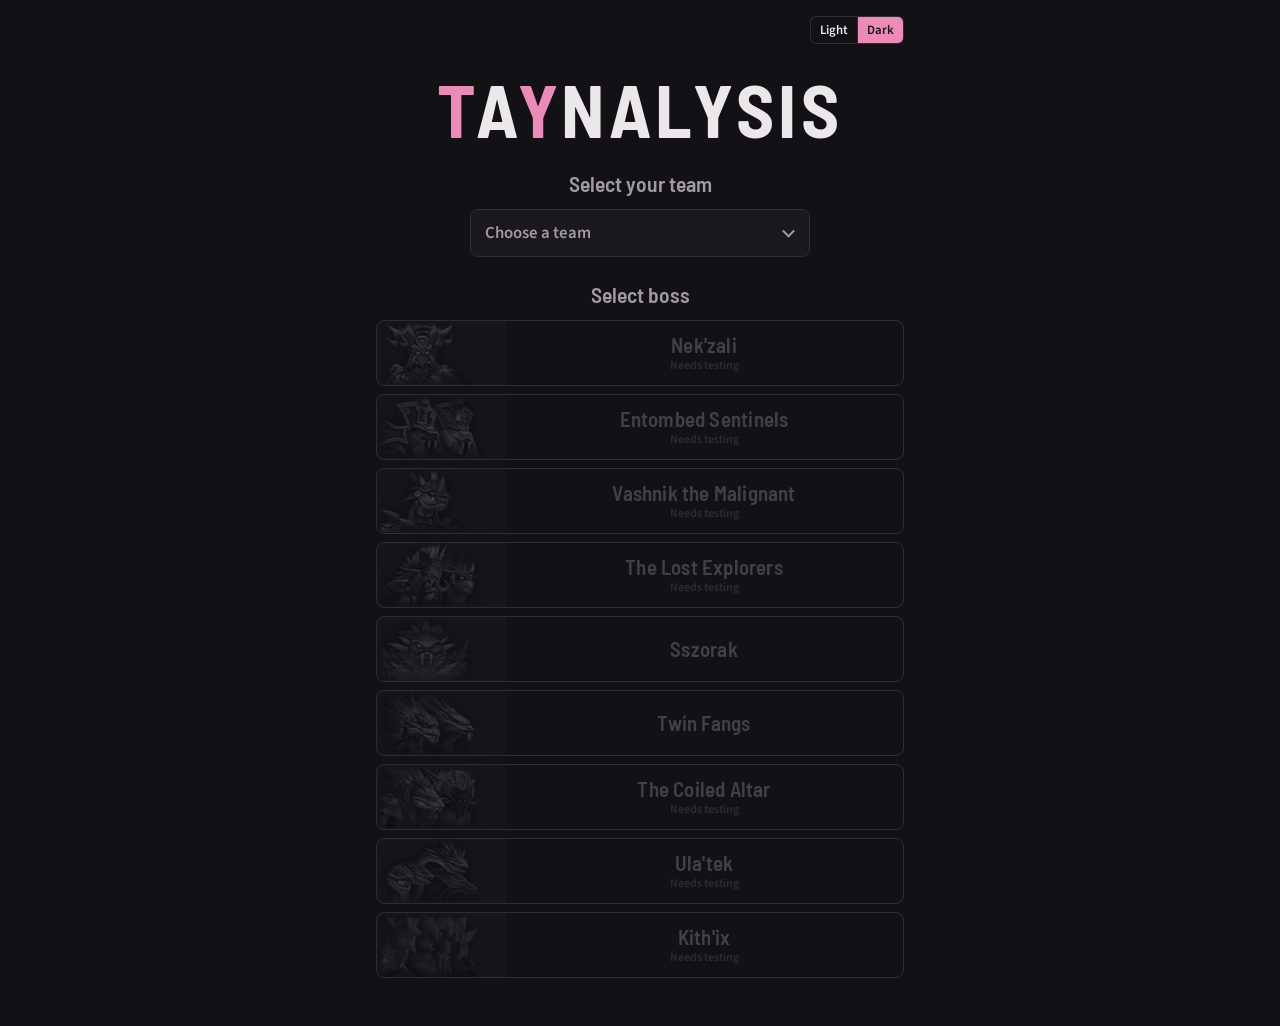
==== index.html @ b70b5e78 "site overhaul" ====
<!doctype html>
<html lang="en" data-theme="dark">
<head>
<meta charset="utf-8">
<meta name="viewport" content="width=device-width, initial-scale=1, viewport-fit=cover">
<title>Taynalysis</title>
<link rel="preconnect" href="https://fonts.googleapis.com">
<link rel="stylesheet" href="https://fonts.googleapis.com/css2?family=Barlow+Semi+Condensed:wght@500;600;700&family=Source+Sans+3:wght@400;600&display=swap">
<style>
:root{
  --bg:#fbe4ee; --panel:#fff2f8; --ink:#4a1832; --muted:#93506f; --line:#f2c3d8; --accent:#c23d7e; --crit:#c0392b;
  --f-display:"Barlow Semi Condensed","Arial Narrow",sans-serif;
  --f-body:"Source Sans 3",system-ui,-apple-system,sans-serif;
  color-scheme:light;
}
@media (prefers-color-scheme: dark){:root:not([data-theme="light"]){
  --bg:#121113; --panel:#19181a; --ink:#ebe8ea; --muted:#a19ba0; --line:#302d30; --accent:#ec8ab8; --crit:#ff6b5e; color-scheme:dark}}
:root[data-theme="dark"]{
  --bg:#121113; --panel:#19181a; --ink:#ebe8ea; --muted:#a19ba0; --line:#302d30; --accent:#ec8ab8; --crit:#ff6b5e; color-scheme:dark}
*{box-sizing:border-box}
*{scrollbar-width:none}
*::-webkit-scrollbar{display:none;width:0;height:0}
html,body{margin:0;overflow-x:hidden}
body{background:var(--bg);color:var(--ink);font-family:var(--f-body);font-size:15px;line-height:1.45}
.wrap{max-width:560px;margin:0 auto;padding-left:max(16px,env(safe-area-inset-left,0px));padding-right:max(16px,env(safe-area-inset-right,0px));padding-block:16px 48px;display:flex;flex-direction:column;align-items:center}
.top{align-self:stretch;display:flex;justify-content:flex-end}
.seg{display:inline-flex;border:1px solid var(--line);border-radius:6px;overflow:hidden}
.seg button{border:0;background:transparent;color:var(--ink);font:600 .8rem var(--f-body);padding:4px 9px;cursor:pointer}
.seg button+button{border-left:1px solid var(--line)}
.seg button[aria-pressed=true]{background:var(--accent);color:var(--panel)}
button:focus-visible{outline:2px solid var(--accent);outline-offset:2px}
h1{font-family:var(--f-display);font-weight:700;font-size:clamp(2.6rem,13vw,4.6rem);letter-spacing:.06em;line-height:1;text-transform:uppercase;margin:28px 0 0;text-align:center}
h1 .acc{color:var(--accent)}   /* the T and Y of TAYNALYSIS in the paladin pink */
.step{font-family:var(--f-display);font-weight:600;font-size:1.35rem;color:var(--muted);margin:30px 0 10px;text-align:center}
.step:first-of-type{margin-top:22px}
.teampick{position:relative;width:min(100%,340px)}
.teampick select{appearance:none;-webkit-appearance:none;width:100%;font:600 1.05rem var(--f-body);color:var(--ink);background:var(--panel);border:1px solid var(--line);border-radius:8px;padding:11px 40px 11px 14px;cursor:pointer}
.teampick select:invalid{color:var(--muted)}
.teampick select:hover{border-color:var(--accent)}
.teampick select:focus-visible{outline:2px solid var(--accent);outline-offset:2px}
.teampick select option{color:var(--ink);background:var(--panel)}
.teampick::after{content:"";position:absolute;right:17px;top:50%;width:7px;height:7px;border-right:2px solid var(--muted);border-bottom:2px solid var(--muted);transform:translateY(-70%) rotate(45deg);pointer-events:none}
.bosses{list-style:none;margin:0;padding:0;width:100%;display:flex;flex-direction:column;gap:8px}
.boss{position:relative;display:grid;grid-template-columns:128px minmax(0,1fr);align-items:center;height:66px;background:var(--panel);border:1px solid var(--line);border-radius:8px;color:var(--ink);text-decoration:none;transition:border-color .15s}
.boss>*{transition:opacity .35s,filter .35s}
.pic{height:100%;border-right:1px solid var(--line);border-radius:7px 0 0 7px;overflow:hidden;background:color-mix(in srgb,var(--line) 55%,var(--panel))}
.pic img{display:block;width:100%;height:100%;object-fit:contain}   /* Encounter Journal portraits: 128x64 */
.nm{font-family:var(--f-display);font-weight:600;font-size:1.3rem;letter-spacing:.01em;text-align:center;padding:0 12px;overflow:hidden;text-overflow:ellipsis;white-space:nowrap;line-height:1.15}
.nm .nt{display:block;font:600 .74rem var(--f-body);letter-spacing:0;color:var(--crit)}   /* "Needs testing": page not checked on a raid night yet */
a.boss:hover{border-color:var(--accent)}
a.boss:hover .nm{color:var(--accent)}
.boss:focus-visible{outline:2px solid var(--accent);outline-offset:2px}
/* dim the picture and name, not the row, so the tooltip stays at full strength */
.boss.off{cursor:not-allowed}
.boss.off>*{opacity:.4;filter:grayscale(1)}
.bosses.locked .boss>*{opacity:.22;filter:grayscale(1)}
.bosses.locked .boss{background:transparent}
/* "Not yet supported" / "Choose your team first": on hover, keyboard focus, or a tap */
.boss[data-tip]::after{content:attr(data-tip);position:absolute;left:50%;bottom:calc(100% + 6px);transform:translateX(-50%);background:var(--ink);color:var(--bg);font:600 .8rem var(--f-body);padding:5px 9px;border-radius:5px;white-space:nowrap;pointer-events:none;opacity:0;transition:opacity .12s;z-index:2}
.boss[data-tip]:hover::after,.boss[data-tip]:focus-visible::after,.boss[data-tip].tip::after{opacity:1}
@media (max-width:420px){ .boss{grid-template-columns:104px minmax(0,1fr);height:54px} .nm{font-size:1.1rem;padding:0 8px} .nm .nt{font-size:.68rem} }
</style>
</head>
<body>
<div class="wrap">
  <div class="top">
    <div class="seg" role="group" aria-label="Color theme">
      <button type="button" id="thLight" aria-pressed="false">Light</button>
      <button type="button" id="thDark" aria-pressed="true">Dark</button>
    </div>
  </div>
  <h1><span class="acc">T</span>a<span class="acc">y</span>nalysis</h1>
  <label class="step" for="team">Select your team</label>
  <div class="teampick">
    <select id="team" required>
      <option value="" disabled selected hidden>Choose a team</option>
    </select>
  </div>
  <h2 class="step" id="bossHead">Select boss</h2>
  <ol class="bosses locked" id="bosses" aria-labelledby="bossHead"></ol>
</div>

<script src="shared.js"></script>
<script>
const $ = id => document.getElementById(id);

// ---- theme (same setting as the boss pages) ----
function setTheme(t, remember){
  document.documentElement.dataset.theme = t;
  $('thLight').setAttribute('aria-pressed', String(t === 'light')); $('thDark').setAttribute('aria-pressed', String(t === 'dark'));
  if (remember){ try { localStorage.setItem('vir-theme', t); } catch (e) {} }
}
(() => { let saved = null; try { saved = localStorage.getItem('vir-theme'); } catch (e) {} setTheme(saved || 'dark', false); })();
$('thLight').onclick = () => setTheme('light', true);
$('thDark').onclick = () => setTheme('dark', true);

// ---- team picker, then the boss list (dim until a team is chosen; bosses without a page stay grey) ----
const sel = $('team'), list = $('bosses');
TEAMS.forEach(t => sel.add(new Option(t.name, t.id)));
const esc = s => String(s).replace(/[&<>"]/g, ch => ({'&': '&amp;', '<': '&lt;', '>': '&gt;', '"': '&quot;'}[ch]));
// a team with no raid nights uploaded yet gets no links at all (any boss's or the activity nights.json with a night in it = data)
const hasData = {};
function checkData(id){
  if (id in hasData) return;
  hasData[id] = null;   // checking
  const dirs = ['activity', ...BOSSES.filter(b => b.page).map(b => b.id)];
  Promise.all(dirs.map(d => fetch(`data/${id}/${TIER}/${d}/nights.json?t=${Date.now()}`, {cache: 'no-store'})
    .then(r => r.ok ? r.json() : null).then(j => !!(j && j.nights && j.nights.length)).catch(() => false)))
    .then(r => { hasData[id] = r.some(Boolean); if (sel.value === id) renderBosses(); });
}
function renderBosses(){
  const team = teamById(sel.value);
  if (team) checkData(team.id);
  const data = team && hasData[team.id];
  list.classList.toggle('locked', !team);
  list.innerHTML = BOSSES.map(b => {
    const inner = `<span class="pic"><img src="img/bosses/${b.id}.webp" alt="" loading="lazy" onerror="this.remove()"></span><span class="nm">${esc(b.name)}${b.test ? '<span class="nt">Needs testing</span>' : ''}</span>`;
    if (data && b.page && (!b.test || SHOW_UNTESTED)) return `<li><a class="boss" href="${bossUrl(b.page, team.id)}">${inner}</a></li>`;
    const tip = !team ? 'Choose your team first' : !b.page ? 'Not yet supported' : hasData[team.id] === false ? 'No data for this team yet'
      : !data ? 'Checking for data…' : 'Needs testing';   // untested pages stay closed (SHOW_UNTESTED)
    return `<li><span class="boss${team ? ' off' : ''}" data-tip="${tip}" tabindex="0" aria-disabled="true">${inner}</span></li>`;
  }).join('');
}
function useTeam(id, push){
  sel.value = teamById(id) ? id : '';
  // keep the team in the address, so Back from a boss page (and a shared link) lands on the same team
  if (push) history.replaceState(null, '', sel.value ? '?team=' + encodeURIComponent(sel.value) : location.pathname);
  renderBosses();
}
sel.onchange = () => useTeam(sel.value, true);
useTeam(new URLSearchParams(location.search).get('team'), false);
addEventListener('pageshow', () => useTeam(new URLSearchParams(location.search).get('team'), false));

// touch screens have no hover: a tap on a grey boss shows its tooltip for a moment
let tipTimer;
list.addEventListener('click', e => {
  const b = e.target.closest('.boss[data-tip]'); if (!b) return;
  list.querySelectorAll('.tip').forEach(x => x.classList.remove('tip'));
  b.classList.add('tip'); clearTimeout(tipTimer); tipTimer = setTimeout(() => b.classList.remove('tip'), 1600);
});
</script>
</body>
</html>
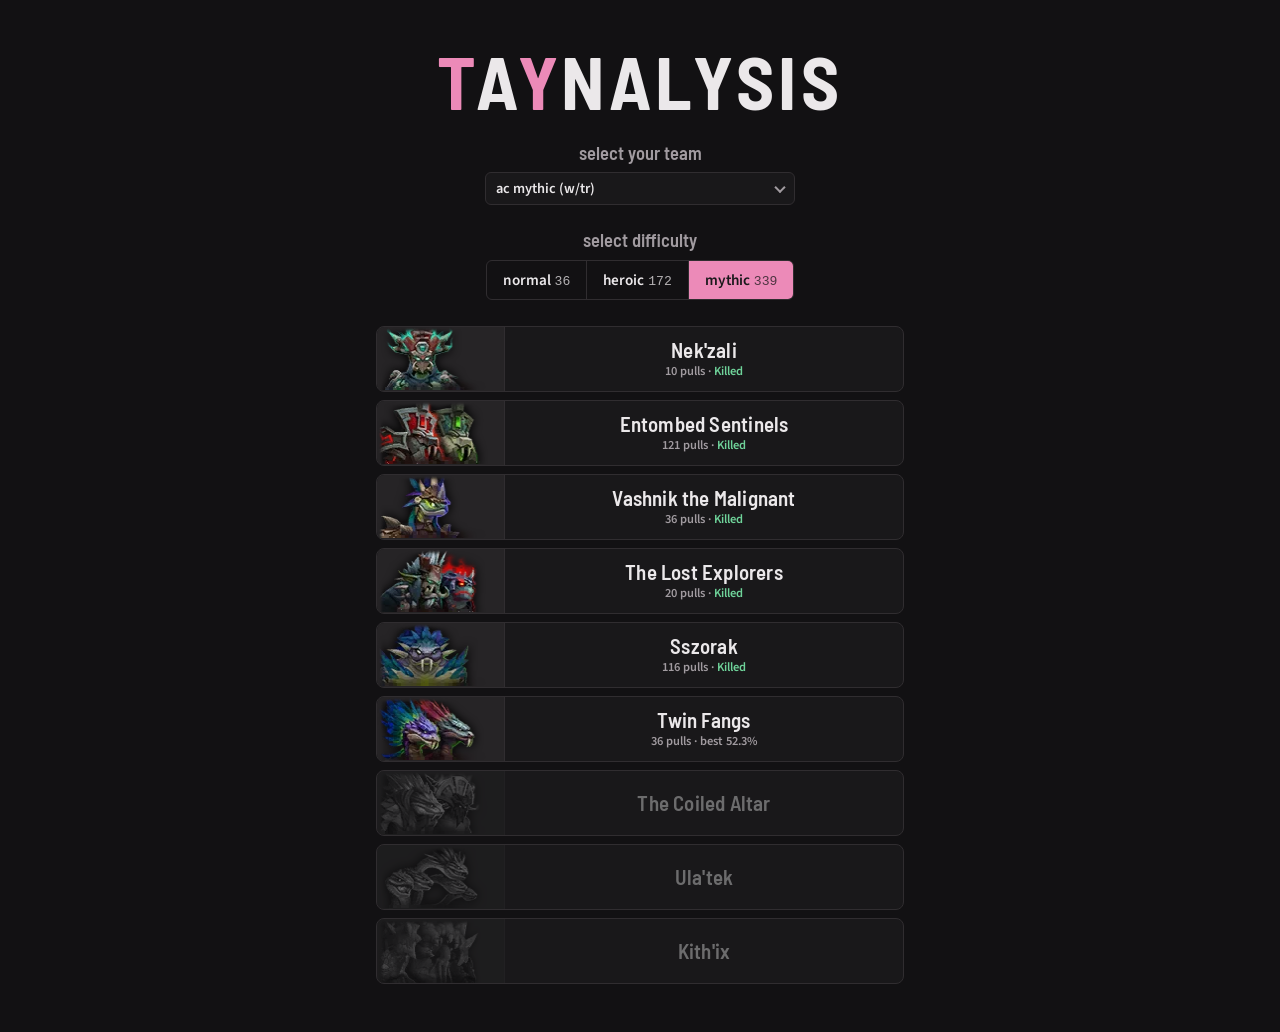
==== commit a93ba40e: "updates" ====
--- a/index.html
+++ b/index.html
@@ -8,45 +8,53 @@
 <link rel="stylesheet" href="https://fonts.googleapis.com/css2?family=Barlow+Semi+Condensed:wght@500;600;700&family=Source+Sans+3:wght@400;600&display=swap">
 <style>
 :root{
-  --bg:#fbe4ee; --panel:#fff2f8; --ink:#4a1832; --muted:#93506f; --line:#f2c3d8; --accent:#c23d7e; --crit:#c0392b;
+  --bg:#fbe4ee; --panel:#fff2f8; --ink:#4a1832; --muted:#93506f; --line:#f2c3d8; --accent:#c23d7e; --crit:#c0392b; --good:#2e8b57;
   --f-display:"Barlow Semi Condensed","Arial Narrow",sans-serif;
   --f-body:"Source Sans 3",system-ui,-apple-system,sans-serif;
   color-scheme:light;
 }
 @media (prefers-color-scheme: dark){:root:not([data-theme="light"]){
-  --bg:#121113; --panel:#19181a; --ink:#ebe8ea; --muted:#a19ba0; --line:#302d30; --accent:#ec8ab8; --crit:#ff6b5e; color-scheme:dark}}
+  --bg:#121113; --panel:#19181a; --ink:#ebe8ea; --muted:#a19ba0; --line:#302d30; --accent:#ec8ab8; --crit:#ff6b5e; --good:#6fd39a; color-scheme:dark}}
 :root[data-theme="dark"]{
-  --bg:#121113; --panel:#19181a; --ink:#ebe8ea; --muted:#a19ba0; --line:#302d30; --accent:#ec8ab8; --crit:#ff6b5e; color-scheme:dark}
+  --bg:#121113; --panel:#19181a; --ink:#ebe8ea; --muted:#a19ba0; --line:#302d30; --accent:#ec8ab8; --crit:#ff6b5e; --good:#6fd39a; color-scheme:dark}
 *{box-sizing:border-box}
 *{scrollbar-width:none}
 *::-webkit-scrollbar{display:none;width:0;height:0}
 html,body{margin:0;overflow-x:hidden}
 body{background:var(--bg);color:var(--ink);font-family:var(--f-body);font-size:15px;line-height:1.45}
 .wrap{max-width:560px;margin:0 auto;padding-left:max(16px,env(safe-area-inset-left,0px));padding-right:max(16px,env(safe-area-inset-right,0px));padding-block:16px 48px;display:flex;flex-direction:column;align-items:center}
-.top{align-self:stretch;display:flex;justify-content:flex-end}
 .seg{display:inline-flex;border:1px solid var(--line);border-radius:6px;overflow:hidden}
 .seg button{border:0;background:transparent;color:var(--ink);font:600 .8rem var(--f-body);padding:4px 9px;cursor:pointer}
 .seg button+button{border-left:1px solid var(--line)}
 .seg button[aria-pressed=true]{background:var(--accent);color:var(--panel)}
+.seg button:disabled{opacity:.35;cursor:not-allowed}   /* a difficulty with no pulls */
 button:focus-visible{outline:2px solid var(--accent);outline-offset:2px}
 h1{font-family:var(--f-display);font-weight:700;font-size:clamp(2.6rem,13vw,4.6rem);letter-spacing:.06em;line-height:1;text-transform:uppercase;margin:28px 0 0;text-align:center}
 h1 .acc{color:var(--accent)}   /* the T and Y of TAYNALYSIS in the paladin pink */
+h1 a{color:inherit;text-decoration:none}   /* the title starts over: no team, no difficulty */
+h1 a:focus-visible{outline:2px solid var(--accent);outline-offset:4px}
 .step{font-family:var(--f-display);font-weight:600;font-size:1.35rem;color:var(--muted);margin:30px 0 10px;text-align:center}
 .step:first-of-type{margin-top:22px}
-.teampick{position:relative;width:min(100%,340px)}
-.teampick select{appearance:none;-webkit-appearance:none;width:100%;font:600 1.05rem var(--f-body);color:var(--ink);background:var(--panel);border:1px solid var(--line);border-radius:8px;padding:11px 40px 11px 14px;cursor:pointer}
+.step.sm{font-size:1.15rem;margin-bottom:6px}   /* the team and difficulty steps: one size down from boss, cropped tight */
+.teampick{position:relative;width:min(100%,230px)}   /* widened by script to the difficulty switch's width */
+.teampick select{appearance:none;-webkit-appearance:none;width:100%;font:600 .9rem var(--f-body);color:var(--ink);background:var(--panel);border:1px solid var(--line);border-radius:6px;padding:5px 28px 5px 10px;cursor:pointer}
 .teampick select:invalid{color:var(--muted)}
 .teampick select:hover{border-color:var(--accent)}
 .teampick select:focus-visible{outline:2px solid var(--accent);outline-offset:2px}
 .teampick select option{color:var(--ink);background:var(--panel)}
-.teampick::after{content:"";position:absolute;right:17px;top:50%;width:7px;height:7px;border-right:2px solid var(--muted);border-bottom:2px solid var(--muted);transform:translateY(-70%) rotate(45deg);pointer-events:none}
-.bosses{list-style:none;margin:0;padding:0;width:100%;display:flex;flex-direction:column;gap:8px}
+.teampick::after{content:"";position:absolute;right:11px;top:50%;width:6px;height:6px;border-right:2px solid var(--muted);border-bottom:2px solid var(--muted);transform:translateY(-70%) rotate(45deg);pointer-events:none}
+.bosses{list-style:none;margin:26px 0 0;padding:0;width:100%;display:flex;flex-direction:column;gap:8px}
 .boss{position:relative;display:grid;grid-template-columns:128px minmax(0,1fr);align-items:center;height:66px;background:var(--panel);border:1px solid var(--line);border-radius:8px;color:var(--ink);text-decoration:none;transition:border-color .15s}
 .boss>*{transition:opacity .35s,filter .35s}
 .pic{height:100%;border-right:1px solid var(--line);border-radius:7px 0 0 7px;overflow:hidden;background:color-mix(in srgb,var(--line) 55%,var(--panel))}
 .pic img{display:block;width:100%;height:100%;object-fit:contain}   /* Encounter Journal portraits: 128x64 */
 .nm{font-family:var(--f-display);font-weight:600;font-size:1.3rem;letter-spacing:.01em;text-align:center;padding:0 12px;overflow:hidden;text-overflow:ellipsis;white-space:nowrap;line-height:1.15}
-.nm .nt{display:block;font:600 .74rem var(--f-body);letter-spacing:0;color:var(--crit)}   /* "Needs testing": page not checked on a raid night yet */
+.nm .ps{display:block;font:600 .78rem var(--f-body);letter-spacing:0;color:var(--muted)}   /* pulls on the chosen difficulty, killed or best health */
+.nm .ps .k{color:var(--good)}
+/* difficulty picker: same switch as the boss pages, bigger; dim until a team is chosen */
+.diffpick button{font-size:.95rem;padding:8px 16px}
+.diffpick button span{font-family:ui-monospace,Menlo,monospace;font-weight:400;font-size:.82rem;margin-left:4px;opacity:.75}
+.diffpick.locked{opacity:.22;filter:grayscale(1)}
 a.boss:hover{border-color:var(--accent)}
 a.boss:hover .nm{color:var(--accent)}
 .boss:focus-visible{outline:2px solid var(--accent);outline-offset:2px}
@@ -58,78 +66,113 @@
 /* "Not yet supported" / "Choose your team first": on hover, keyboard focus, or a tap */
 .boss[data-tip]::after{content:attr(data-tip);position:absolute;left:50%;bottom:calc(100% + 6px);transform:translateX(-50%);background:var(--ink);color:var(--bg);font:600 .8rem var(--f-body);padding:5px 9px;border-radius:5px;white-space:nowrap;pointer-events:none;opacity:0;transition:opacity .12s;z-index:2}
 .boss[data-tip]:hover::after,.boss[data-tip]:focus-visible::after,.boss[data-tip].tip::after{opacity:1}
-@media (max-width:420px){ .boss{grid-template-columns:104px minmax(0,1fr);height:54px} .nm{font-size:1.1rem;padding:0 8px} .nm .nt{font-size:.68rem} }
+@media (max-width:420px){ .boss{grid-template-columns:104px minmax(0,1fr);height:54px} .nm{font-size:1.1rem;padding:0 8px} }
 </style>
 </head>
 <body>
 <div class="wrap">
-  <div class="top">
-    <div class="seg" role="group" aria-label="Color theme">
-      <button type="button" id="thLight" aria-pressed="false">Light</button>
-      <button type="button" id="thDark" aria-pressed="true">Dark</button>
-    </div>
-  </div>
-  <h1><span class="acc">T</span>a<span class="acc">y</span>nalysis</h1>
-  <label class="step" for="team">Select your team</label>
+  <h1><a href="./?team=" id="home" title="Start over"><span class="acc">T</span>a<span class="acc">y</span>nalysis</a></h1>
+  <label class="step sm" for="team">select your team</label>
   <div class="teampick">
     <select id="team" required>
-      <option value="" disabled selected hidden>Choose a team</option>
+      <option value="" disabled selected hidden>choose a team</option>
     </select>
   </div>
-  <h2 class="step" id="bossHead">Select boss</h2>
-  <ol class="bosses locked" id="bosses" aria-labelledby="bossHead"></ol>
+  <h2 class="step sm" id="diffHead">select difficulty</h2>
+  <div class="seg diffpick locked" id="diffSeg" role="group" aria-labelledby="diffHead">
+    <button type="button" data-d="14" disabled>normal<span></span></button><button type="button" data-d="15" disabled>heroic<span></span></button><button type="button" data-d="16" disabled>mythic<span></span></button>
+  </div>
+  <ol class="bosses locked" id="bosses" aria-label="Bosses"></ol>
 </div>
 
 <script src="shared.js"></script>
 <script>
 const $ = id => document.getElementById(id);
 
-// ---- theme (same setting as the boss pages) ----
-function setTheme(t, remember){
-  document.documentElement.dataset.theme = t;
-  $('thLight').setAttribute('aria-pressed', String(t === 'light')); $('thDark').setAttribute('aria-pressed', String(t === 'dark'));
-  if (remember){ try { localStorage.setItem('vir-theme', t); } catch (e) {} }
-}
-(() => { let saved = null; try { saved = localStorage.getItem('vir-theme'); } catch (e) {} setTheme(saved || 'dark', false); })();
-$('thLight').onclick = () => setTheme('light', true);
-$('thDark').onclick = () => setTheme('dark', true);
+document.documentElement.dataset.theme = 'dark';   // dark only: the light theme and its switch were removed (2026-10-31)
 
 // ---- team picker, then the boss list (dim until a team is chosen; bosses without a page stay grey) ----
 const sel = $('team'), list = $('bosses');
-TEAMS.forEach(t => sel.add(new Option(t.name, t.id)));
+TEAMS.forEach(t => sel.add(new Option(t.name.toLowerCase(), t.id)));   // the home page's labels are all lowercase
 const esc = s => String(s).replace(/[&<>"]/g, ch => ({'&': '&amp;', '<': '&lt;', '>': '&gt;', '"': '&quot;'}[ch]));
-// a team with no raid nights uploaded yet gets no links at all (any boss's or the activity nights.json with a night in it = data)
-const hasData = {};
+// every boss's nights.json per team: a team with no raid nights uploaded yet gets no links at all (any boss's or the
+// activity nights.json with a night in it = data) and can't be picked in the dropdown
+const hasData = {}, IDX = {};   // IDX[team][boss id] = that boss's nights
 function checkData(id){
   if (id in hasData) return;
   hasData[id] = null;   // checking
   const dirs = ['activity', ...BOSSES.filter(b => b.page).map(b => b.id)];
   Promise.all(dirs.map(d => fetch(`data/${id}/${TIER}/${d}/nights.json?t=${Date.now()}`, {cache: 'no-store'})
-    .then(r => r.ok ? r.json() : null).then(j => !!(j && j.nights && j.nights.length)).catch(() => false)))
-    .then(r => { hasData[id] = r.some(Boolean); if (sel.value === id) renderBosses(); });
+    .then(r => r.ok ? r.json() : null).then(j => j && j.nights || []).catch(() => [])))
+    .then(r => { IDX[id] = Object.fromEntries(dirs.map((d, i) => [d, r[i]])); hasData[id] = r.some(n => n.length);
+      // no data: the team can't be picked in the dropdown either (and a link to it lands on "choose your team")
+      const o = [...sel.options].find(x => x.value === id);
+      if (o && !hasData[id]){ o.disabled = true; o.text = teamById(id).name.toLowerCase() + ' (no data yet)'; }
+      if (sel.value === id) hasData[id] ? useTeam(id, false) : useTeam('', true); });
 }
+// ---- difficulty: picked here, carried to the boss pages in the address; one with no pulls on an open boss can't be picked ----
+const DN = {14: 'Normal', 15: 'Heroic', 16: 'Mythic'}, dseg = $('diffSeg');
+let diff = null;
+const canOpen = b => b.page && (!b.test || SHOW_UNTESTED);
+// one boss's pulls on a difficulty: nights that hold more than one difficulty carry byDiff; older nights are one difficulty each
+function stats(nights, d){
+  let pulls = 0, kills = 0, best = null;
+  (nights || []).forEach(e => { const s = e.byDiff ? e.byDiff[d] : e.diff === d ? {pulls: e.pulls, kills: e.kill ? 1 : 0, best: e.best} : null;
+    if (!s) return; pulls += s.pulls; kills += s.kills;
+    if (s.best != null && (best == null || s.best < best)) best = s.best; });
+  return {pulls, kills, best};
+}
+const teamPulls = (id, d) => BOSSES.filter(canOpen).reduce((a, b) => a + stats(IDX[id][b.id], d).pulls, 0);
+// a team's difficulty: the one already picked (or the address's) if the team has pulls on it, else the newest night's,
+// else the team's usual one
+function pickDiff(id, want){
+  if (want && teamPulls(id, want)) return want;
+  const newest = BOSSES.filter(canOpen).flatMap(b => IDX[id][b.id]).sort((a, b) => String(a.updated).localeCompare(String(b.updated))).pop();
+  return newest && newest.diff || teamById(id).diff;
+}
+function renderDiffs(){
+  const team = teamById(sel.value), ready = team && IDX[team.id];
+  dseg.classList.toggle('locked', !ready);
+  dseg.querySelectorAll('button').forEach(b => { const d = +b.dataset.d, n = ready ? teamPulls(team.id, d) : 0;
+    b.disabled = !n; b.setAttribute('aria-pressed', String(!!ready && d === diff));
+    b.querySelector('span').textContent = ready ? n : ''; b.title = ready && !n ? `No ${DN[d]} pulls yet` : ''; });
+  // the team dropdown matches the switch's width (which grows with the pull counts)
+  document.querySelector('.teampick').style.width = `min(100%, ${dseg.getBoundingClientRect().width}px)`;
+}
+dseg.querySelectorAll('button').forEach(b => b.onclick = () => { diff = +b.dataset.d; keepUrl(); renderDiffs(); renderBosses(); });
+document.fonts && document.fonts.ready.then(renderDiffs);   // the switch's width changes once the font has loaded
 function renderBosses(){
   const team = teamById(sel.value);
   if (team) checkData(team.id);
-  const data = team && hasData[team.id];
+  const data = team && hasData[team.id] && IDX[team.id];
   list.classList.toggle('locked', !team);
   list.innerHTML = BOSSES.map(b => {
-    const inner = `<span class="pic"><img src="img/bosses/${b.id}.webp" alt="" loading="lazy" onerror="this.remove()"></span><span class="nm">${esc(b.name)}${b.test ? '<span class="nt">Needs testing</span>' : ''}</span>`;
-    if (data && b.page && (!b.test || SHOW_UNTESTED)) return `<li><a class="boss" href="${bossUrl(b.page, team.id)}">${inner}</a></li>`;
+    const s = data && canOpen(b) ? stats(IDX[team.id][b.id], diff) : null;
+    const line = s && s.pulls ? `<span class="ps">${s.pulls} pull${s.pulls === 1 ? '' : 's'} · ${s.kills ? '<span class="k">Killed</span>' : s.best != null ? `best ${(s.best * 100).toFixed(1)}%` : 'no kill'}</span>` : '';
+    const inner = `<span class="pic"><img src="img/bosses/${b.id}.webp" alt="" loading="lazy" onerror="this.remove()"></span><span class="nm">${esc(b.name)}${line}</span>`;
+    if (s && s.pulls) return `<li><a class="boss" href="${bossUrl(b.page, team.id, diff)}">${inner}</a></li>`;
     const tip = !team ? 'Choose your team first' : !b.page ? 'Not yet supported' : hasData[team.id] === false ? 'No data for this team yet'
-      : !data ? 'Checking for data…' : 'Needs testing';   // untested pages stay closed (SHOW_UNTESTED)
+      : !data ? 'Checking for data…' : !canOpen(b) ? 'Needs testing' : `No ${DN[diff]} pulls yet`;   // untested pages stay closed (SHOW_UNTESTED)
     return `<li><span class="boss${team ? ' off' : ''}" data-tip="${tip}" tabindex="0" aria-disabled="true">${inner}</span></li>`;
   }).join('');
 }
+// keep the team and difficulty in the address, so Back from a boss page (and a shared link) lands on the same choice
+function keepUrl(){
+  history.replaceState(null, '', sel.value ? '?team=' + encodeURIComponent(sel.value) + (diff ? '&diff=' + diff : '') : location.pathname);
+}
 function useTeam(id, push){
   sel.value = teamById(id) ? id : '';
-  // keep the team in the address, so Back from a boss page (and a shared link) lands on the same team
-  if (push) history.replaceState(null, '', sel.value ? '?team=' + encodeURIComponent(sel.value) : location.pathname);
-  renderBosses();
+  diff = sel.value && IDX[sel.value] ? pickDiff(sel.value, diff || URL_DIFF || DEFAULT_DIFF) : null;
+  if (push) keepUrl();
+  renderDiffs(); renderBosses();
 }
 sel.onchange = () => useTeam(sel.value, true);
-useTeam(new URLSearchParams(location.search).get('team'), false);
-addEventListener('pageshow', () => useTeam(new URLSearchParams(location.search).get('team'), false));
+// for now the home page opens on AC Mythic, Mythic (Taylor 2026-10-31); the title's "?team=" (empty) starts over with nothing picked
+const DEFAULT_TEAM = 'ac-mythic', DEFAULT_DIFF = 16;
+const urlTeam = () => { const q = new URLSearchParams(location.search).get('team'); return q === null ? DEFAULT_TEAM : q; };
+useTeam(urlTeam(), false);
+TEAMS.forEach(t => checkData(t.id));
+addEventListener('pageshow', () => useTeam(urlTeam(), false));
 
 // touch screens have no hover: a tap on a grey boss shows its tooltip for a moment
 let tipTimer;
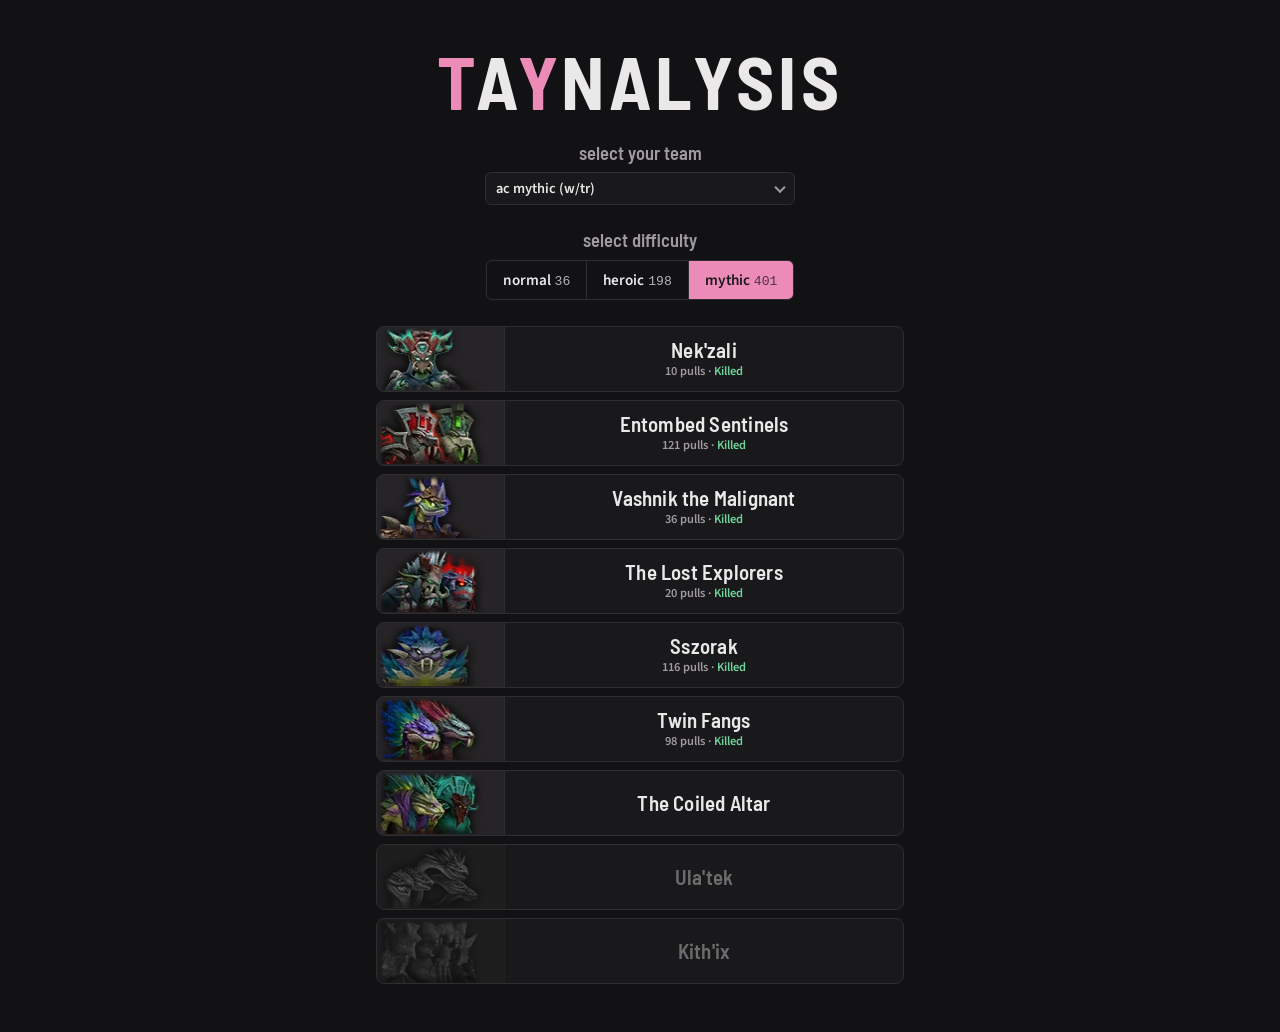
==== commit bb5fd2aa: "updates" ====
--- a/index.html
+++ b/index.html
@@ -104,11 +104,30 @@
   const dirs = ['activity', ...BOSSES.filter(b => b.page).map(b => b.id)];
   Promise.all(dirs.map(d => fetch(`data/${id}/${TIER}/${d}/nights.json?t=${Date.now()}`, {cache: 'no-store'})
     .then(r => r.ok ? r.json() : null).then(j => j && j.nights || []).catch(() => [])))
-    .then(r => { IDX[id] = Object.fromEntries(dirs.map((d, i) => [d, r[i]])); hasData[id] = r.some(n => n.length);
+    .then(async r => { IDX[id] = Object.fromEntries(dirs.map((d, i) => [d, r[i]])); hasData[id] = r.some(n => n.length);
+      await Promise.all(dirs.filter(d => d !== 'activity').map(d => dropFlagged(id, d)));
       // no data: the team can't be picked in the dropdown either (and a link to it lands on "choose your team")
       const o = [...sel.options].find(x => x.value === id);
       if (o && !hasData[id]){ o.disabled = true; o.text = teamById(id).name.toLowerCase() + ' (no data yet)'; }
       if (sel.value === id) hasData[id] ? useTeam(id, false) : useTeam('', true); });
+}
+// pulls flagged with bad data (a boss page's flag control, groups-flags.json) are left out of the counts here too (Taylor
+// 2026-11-02): each night holding one is loaded and its pulls / kills / best health per difficulty counted again without it
+async function dropFlagged(id, boss){
+  let flags = {};
+  try { const r = await fetch(`data/${id}/${TIER}/${boss}/groups-flags.json?t=${Date.now()}`, {cache: 'no-store'}); if (r.ok) flags = (await r.json()).flags || {}; } catch (e) {}
+  const hidden = isEditor() ? [] : Object.keys(flags); if (!hidden.length) return;   // the editor sees them, like on the boss pages
+  await Promise.all((IDX[id][boss] || []).filter(e => hidden.some(fk => fk.startsWith(e.log + '#'))).map(async e => {
+    try {
+      const r = await fetch(`${e.file}?t=${Date.now()}`, {cache: 'no-store'}); if (!r.ok) return;
+      const D = await r.json(), keep = (D.pulls || []).filter(p => !hidden.includes(flagKey(D, p))), by = {};
+      // same as the uploader's night_entry: lowest boss health on a wipe (pages with two bosses: the higher of the two)
+      const hp = p => p.hp && typeof p.hp === 'object' ? (Object.keys(p.hp).length ? Math.max(...Object.values(p.hp)) : null) : p.hp;
+      keep.forEach(p => { const s = (by[p.diff] ||= {pulls: 0, kills: 0, best: null}); s.pulls++; if (p.kill) s.kills++;
+        const h = hp(p); if (!p.kill && typeof h === 'number' && (s.best == null || h < s.best)) s.best = h; });
+      e.byDiff = by;
+    } catch (err) {}
+  }));
 }
 // ---- difficulty: picked here, carried to the boss pages in the address; one with no pulls on an open boss can't be picked ----
 const DN = {14: 'Normal', 15: 'Heroic', 16: 'Mythic'}, dseg = $('diffSeg');
@@ -150,7 +169,7 @@
     const s = data && canOpen(b) ? stats(IDX[team.id][b.id], diff) : null;
     const line = s && s.pulls ? `<span class="ps">${s.pulls} pull${s.pulls === 1 ? '' : 's'} · ${s.kills ? '<span class="k">Killed</span>' : s.best != null ? `best ${(s.best * 100).toFixed(1)}%` : 'no kill'}</span>` : '';
     const inner = `<span class="pic"><img src="img/bosses/${b.id}.webp" alt="" loading="lazy" onerror="this.remove()"></span><span class="nm">${esc(b.name)}${line}</span>`;
-    if (s && s.pulls) return `<li><a class="boss" href="${bossUrl(b.page, team.id, diff)}">${inner}</a></li>`;
+    if (s && (s.pulls || openDiff(diff, b.id, team))) return `<li><a class="boss" href="${bossUrl(b.page, team.id, diff)}">${inner}</a></li>`;
     const tip = !team ? 'Choose your team first' : !b.page ? 'Not yet supported' : hasData[team.id] === false ? 'No data for this team yet'
       : !data ? 'Checking for data…' : !canOpen(b) ? 'Needs testing' : `No ${DN[diff]} pulls yet`;   // untested pages stay closed (SHOW_UNTESTED)
     return `<li><span class="boss${team ? ' off' : ''}" data-tip="${tip}" tabindex="0" aria-disabled="true">${inner}</span></li>`;
